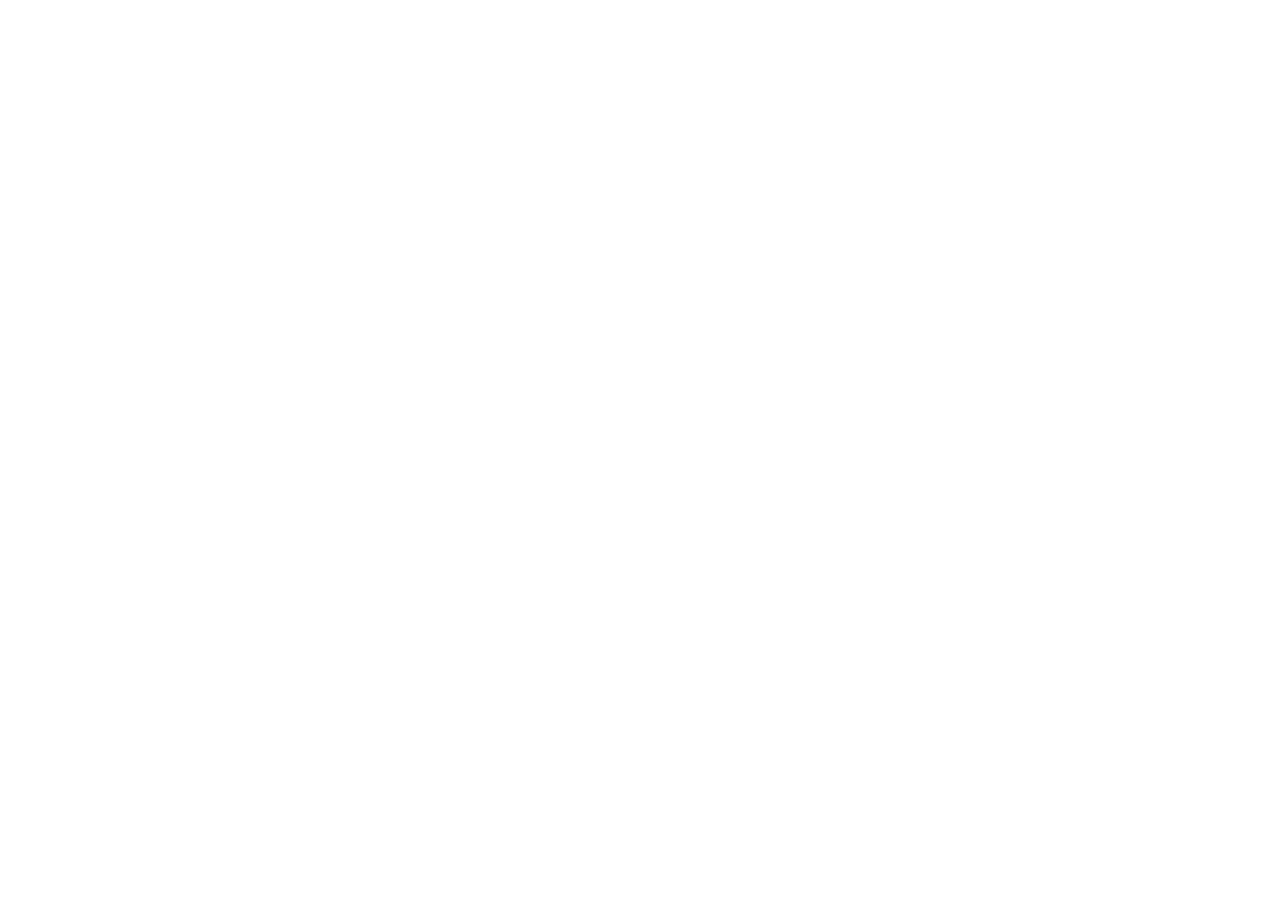
==== index.html @ 5ae6d558 "Initial Commit" ====
<!DOCTYPE html>
<html lang="en">
<head>
    <meta charset="UTF-8">
    <meta name="viewport" content="width=device-width, initial-scale=1.0">
    <link rel="stylesheet" href="https://cdnjs.cloudflare.com/ajax/libs/font-awesome/5.15.1/css/all.min.css"
        integrity="sha512-+4zCK9k+qNFUR5X+cKL9EIR+ZOhtIloNl9GIKS57V1MyNsYpYcUrUeQc9vNfzsWfV28IaLL3i96P9sdNyeRssA=="
        crossorigin="anonymous" />
    <link rel="stylesheet" href="style.css">
    <title>Expanding Cards</title>
    
</head>
<body>
    <div class="container">
        
        <div class="panel active" style="background-image: url(https://images.unsplash.com/photo-1531279550271-23c2a77a765c?ixlib=rb-1.2.1&ixid=MXwxMjA3fDB8MHxwaG90by1wYWdlfHx8fGVufDB8fHw%3D&auto=format&fit=crop&w=2000&q=80);">
        <h3>Explore the World </h3>
        </div>
    

        <div class="panel" style="background-image: url(https://images.unsplash.com/photo-1541591681685-0246308f076b?ixlib=rb-1.2.1&ixid=MXwxMjA3fDB8MHxwaG90by1wYWdlfHx8fGVufDB8fHw%3D&auto=format&fit=crop&w=635&q=80);">
        <h3>Wild Forests</h3>
        </div>

        <div class="panel" style="background-image: url(https://images.unsplash.com/photo-1573767291321-c0af2eaf5266?ixlib=rb-1.2.1&ixid=MXwxMjA3fDB8MHxwaG90by1wYWdlfHx8fGVufDB8fHw%3D&auto=format&fit=crop&w=762&q=80);">
        <h3>Sunny Beach</h3>
        </div>

        <div class="panel" style="background-image: url(https://images.unsplash.com/photo-1512364615838-8088a04a778b?ixlib=rb-1.2.1&ixid=MXwxMjA3fDB8MHxwaG90by1wYWdlfHx8fGVufDB8fHw%3D&auto=format&fit=crop&w=1350&q=80);">
        <h3>City on Winter</h3>
        </div>

        <div class="panel" style="background-image: url(https://images.unsplash.com/photo-1503642551022-c011aafb3c88?ixid=MXwxMjA3fDB8MHxwaG90by1wYWdlfHx8fGVufDB8fHw%3D&ixlib=rb-1.2.1&auto=format&fit=crop&w=1350&q=80);">
        <h3>Mountains - Clouds</h3>
        </div>

    </div>
    <script src="script.js"></script>
</body>
</html>
---- style.css ----
@import url('https://fonts.googleapis.com/css?family=Muli&display=swap');

* {

    box-sizing:border-box;
}

body {

    font-family: 'Muli', sans-serif;
    margin: 0;
    display: flex;
    align-items: center;
    justify-content: center;
    height: 100vh;
    overflow: hidden;
    
}

.container{

    display: flex;
    width: 90vw;
}

.panel{

    background-size: cover;
    background-position: center;
    background-repeat: no-repeat;
    height: 80vh;
    border-radius: 50px;
    color: white;
    cursor: pointer;
    flex: 0.5;
    margin: 10px;
    position: relative;
    transition: flex 0.8s ease-in;
}

.panel h3 {

    font-size: 24px;
    position: absolute;
    bottom: 20px;
    left: 20px;
    margin: 0;
    opacity: 0;
}

.panel.active{

    flex: 5;

}

.panel.active h3{

    opacity: 1;
    transition: opacity 0.3s ease-in 0.5s;
}

@media(max-width: 480px) {

.container {

    width: 100vw;
}

.panel:nth-of-type(4), .panel:nth-of-type(5){

    display: none;
}


}
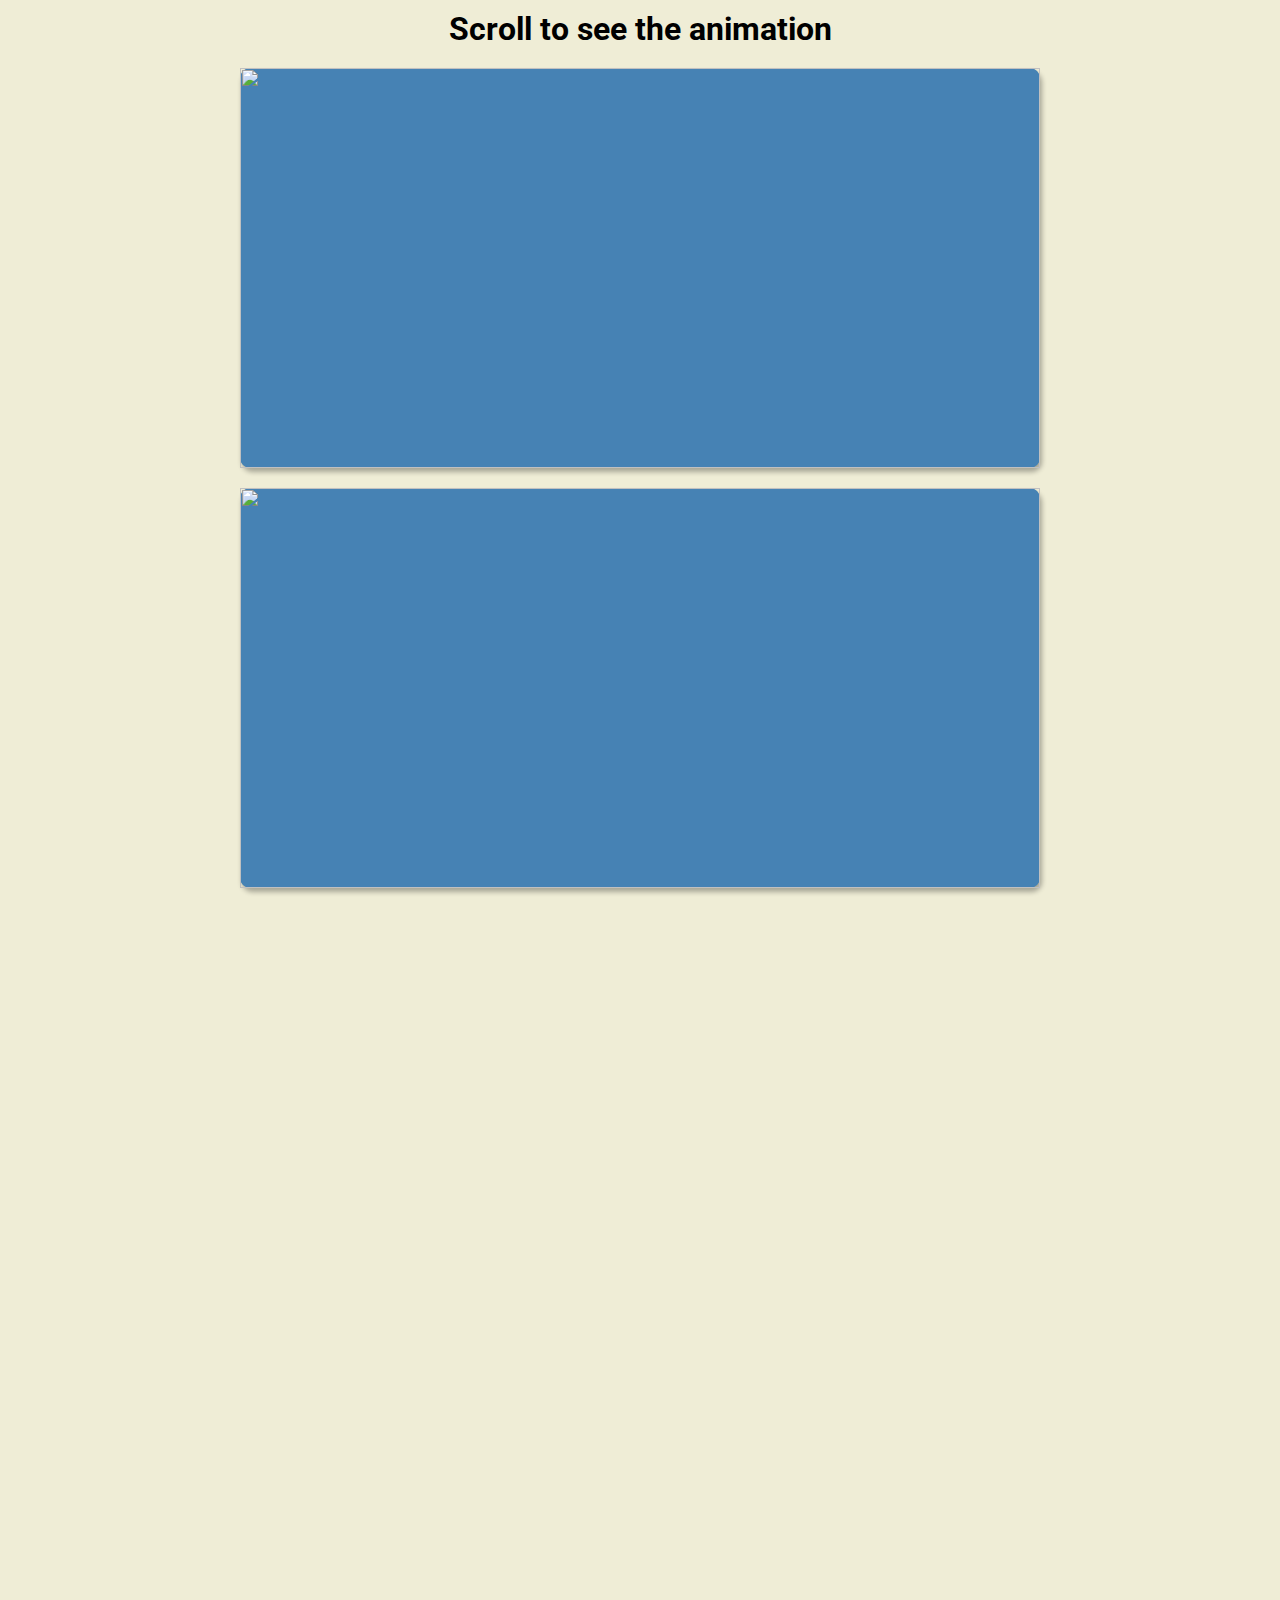
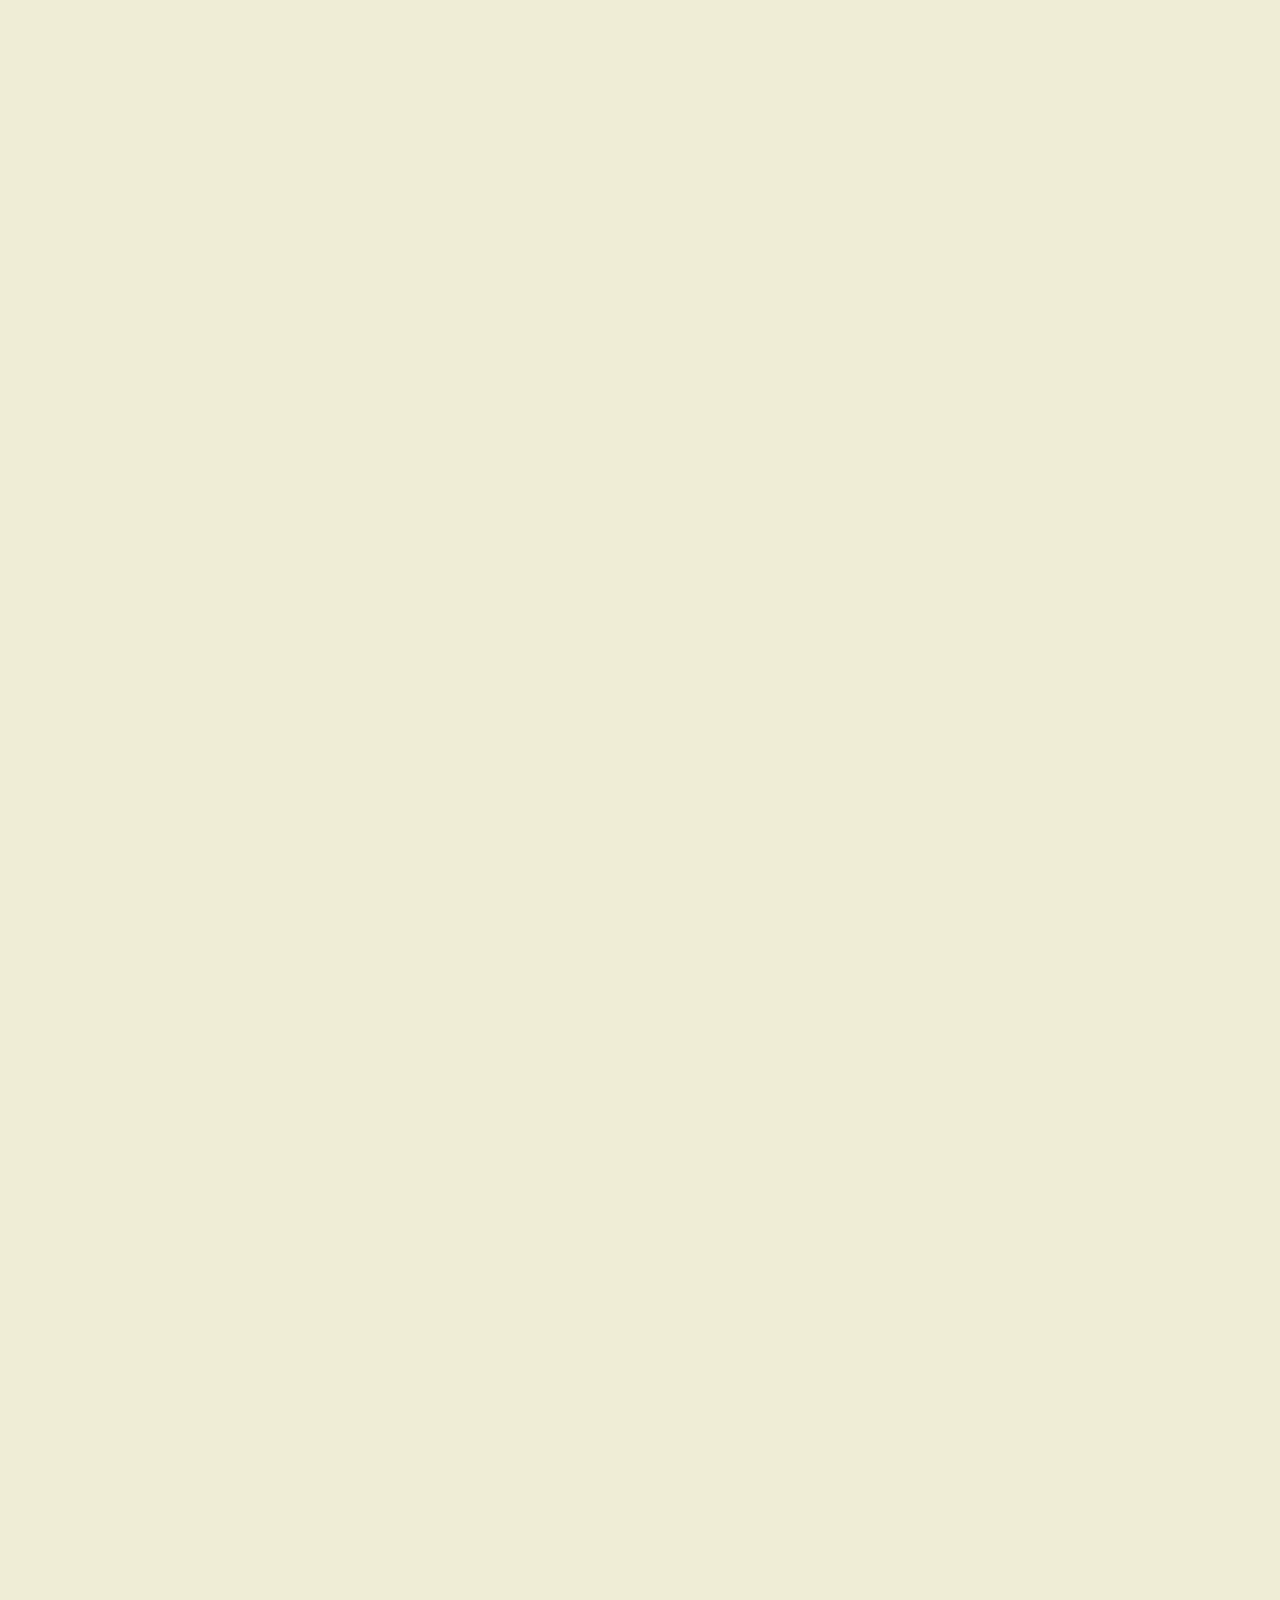
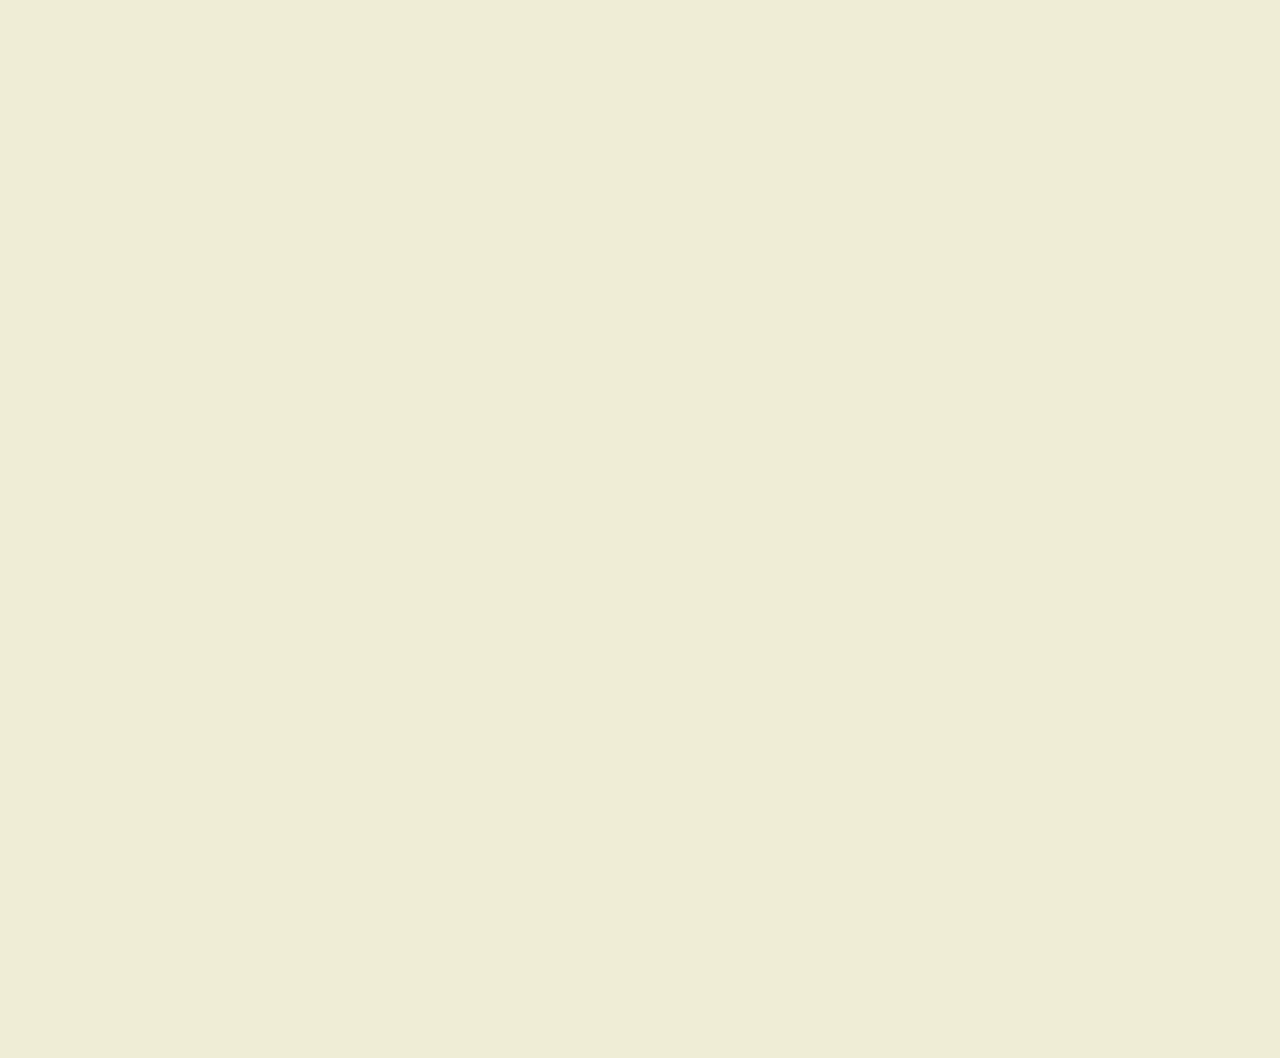
==== commit b3cf1bdc: "Replacing Project" ====
--- a/index.html
+++ b/index.html
@@ -7,34 +7,23 @@
         integrity="sha512-+4zCK9k+qNFUR5X+cKL9EIR+ZOhtIloNl9GIKS57V1MyNsYpYcUrUeQc9vNfzsWfV28IaLL3i96P9sdNyeRssA=="
         crossorigin="anonymous" />
     <link rel="stylesheet" href="style.css">
-    <title>Expanding Cards</title>
-    
+    <title>Scroll Animation</title>
+
 </head>
 <body>
-    <div class="container">
-        
-        <div class="panel active" style="background-image: url(https://images.unsplash.com/photo-1531279550271-23c2a77a765c?ixlib=rb-1.2.1&ixid=MXwxMjA3fDB8MHxwaG90by1wYWdlfHx8fGVufDB8fHw%3D&auto=format&fit=crop&w=2000&q=80);">
-        <h3>Explore the World </h3>
-        </div>
-    
+    <h1>Scroll to see the animation</h1>
+    <div class="box"><img src="/img/spiritedaway/chihiro001.jpg"></div>
+    <div class="box"><img src="/img/spiritedaway/chihiro002.jpg"></div>
+    <div class="box"><img src="/img/spiritedaway/chihiro003.jpg"></div>
+    <div class="box"><img src="/img/spiritedaway/chihiro004.jpg"></div>
+    <div class="box"><img src="/img/spiritedaway/chihiro005.jpg"></div>
+    <div class="box"><img src="/img/spiritedaway/chihiro006.jpg"></div>
+    <div class="box"><img src="/img/spiritedaway/chihiro007.jpg"></div>
+    <div class="box"><img src="/img/spiritedaway/chihiro008.jpg"></div>
+    <div class="box"><img src="/img/spiritedaway/chihiro009.jpg"></div>
+    <div class="box"><img src="/img/spiritedaway/chihiro010.jpg"></div>
+   
 
-        <div class="panel" style="background-image: url(https://images.unsplash.com/photo-1541591681685-0246308f076b?ixlib=rb-1.2.1&ixid=MXwxMjA3fDB8MHxwaG90by1wYWdlfHx8fGVufDB8fHw%3D&auto=format&fit=crop&w=635&q=80);">
-        <h3>Wild Forests</h3>
-        </div>
-
-        <div class="panel" style="background-image: url(https://images.unsplash.com/photo-1573767291321-c0af2eaf5266?ixlib=rb-1.2.1&ixid=MXwxMjA3fDB8MHxwaG90by1wYWdlfHx8fGVufDB8fHw%3D&auto=format&fit=crop&w=762&q=80);">
-        <h3>Sunny Beach</h3>
-        </div>
-
-        <div class="panel" style="background-image: url(https://images.unsplash.com/photo-1512364615838-8088a04a778b?ixlib=rb-1.2.1&ixid=MXwxMjA3fDB8MHxwaG90by1wYWdlfHx8fGVufDB8fHw%3D&auto=format&fit=crop&w=1350&q=80);">
-        <h3>City on Winter</h3>
-        </div>
-
-        <div class="panel" style="background-image: url(https://images.unsplash.com/photo-1503642551022-c011aafb3c88?ixid=MXwxMjA3fDB8MHxwaG90by1wYWdlfHx8fGVufDB8fHw%3D&ixlib=rb-1.2.1&auto=format&fit=crop&w=1350&q=80);">
-        <h3>Mountains - Clouds</h3>
-        </div>
-
-    </div>
     <script src="script.js"></script>
 </body>
 </html>--- a/style.css
+++ b/style.css
@@ -1,4 +1,4 @@
-@import url('https://fonts.googleapis.com/css?family=Muli&display=swap');
+@import url('https://fonts.googleapis.com/css2?family=Roboto:wght@700&display=swap');
 
 * {
 
@@ -7,70 +7,58 @@
 
 body {
 
-    font-family: 'Muli', sans-serif;
+    background-color: #efedd6;
+    font-family: 'Roboto', sans-serif;
     margin: 0;
+    display: flex;
+    flex-direction: column;
+    align-items: center;
+    justify-content: center;
+    overflow-x: hidden;
+    
+}
+
+h1 {
+    margin: 10px;
+}
+
+.box {
+
+    background-color: steelblue;
+    color: #fff;
     display: flex;
     align-items: center;
     justify-content: center;
-    height: 100vh;
-    overflow: hidden;
+    width: 800px;
+    height: 400px;
+    margin: 10px; 
+    border-radius: 10px;
+    box-shadow: 2px 4px 5px rgba(0,0,0,0.3);
+    transform: translateX(400%);
+    transition: transform 0.6s ease; 
     
 }
 
-.container{
+.box:nth-of-type(even) {
 
-    display: flex;
-    width: 90vw;
-}
-
-.panel{
-
-    background-size: cover;
-    background-position: center;
-    background-repeat: no-repeat;
-    height: 80vh;
-    border-radius: 50px;
-    color: white;
-    cursor: pointer;
-    flex: 0.5;
-    margin: 10px;
-    position: relative;
-    transition: flex 0.8s ease-in;
-}
-
-.panel h3 {
-
-    font-size: 24px;
-    position: absolute;
-    bottom: 20px;
-    left: 20px;
-    margin: 0;
-    opacity: 0;
-}
-
-.panel.active{
-
-    flex: 5;
+    transform: translateX(-400%)
 
 }
 
-.panel.active h3{
+.box.show{
 
-    opacity: 1;
-    transition: opacity 0.3s ease-in 0.5s;
+    transform:translateX(0);
 }
 
-@media(max-width: 480px) {
+.box h2{
 
-.container {
-
-    width: 100vw;
+    font-size: 45px;
 }
 
-.panel:nth-of-type(4), .panel:nth-of-type(5){
-
-    display: none;
-}
-
-
+img {
+    height: 100%;
+    width: 100%;
+    display: block;
+    margin: auto;
+    
 }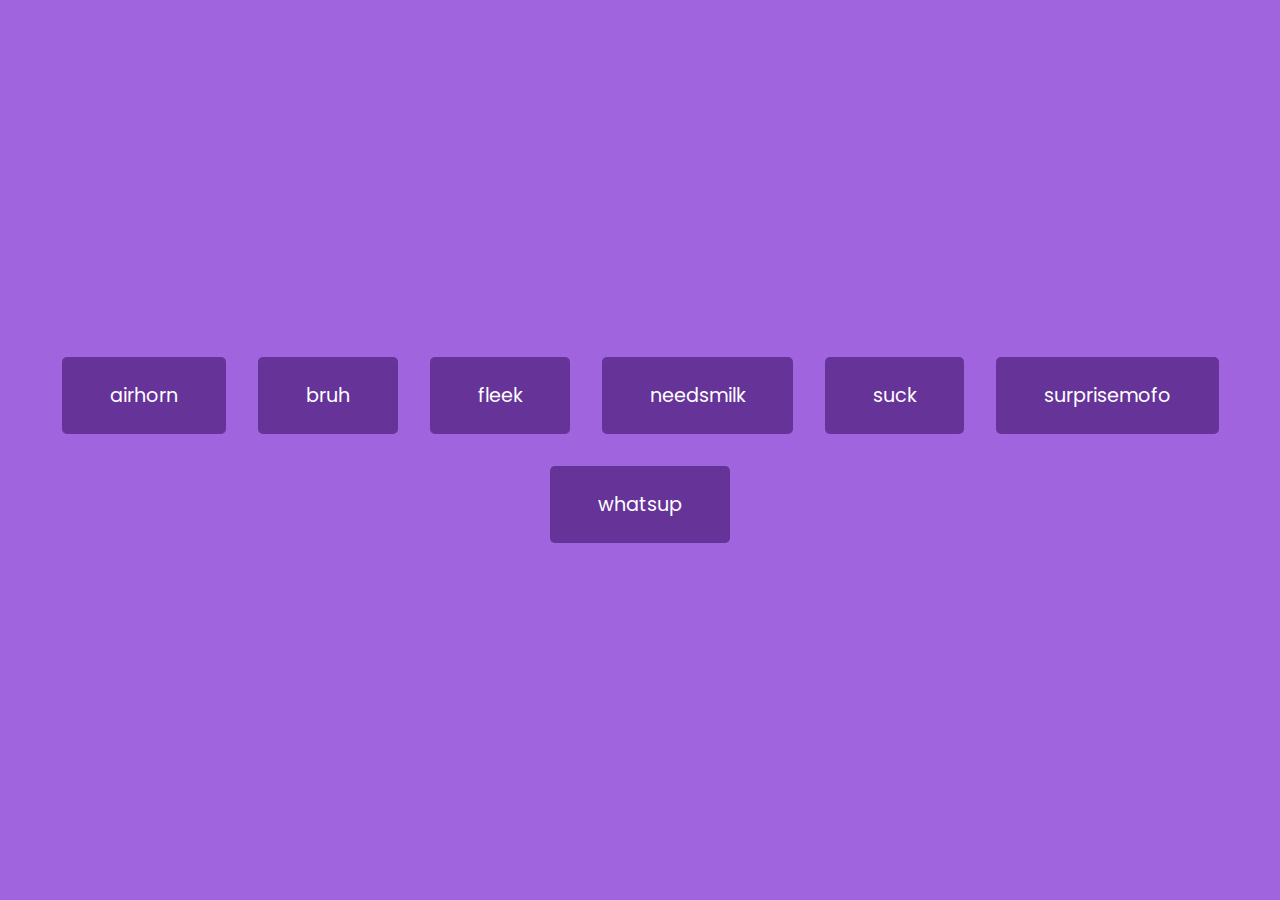
==== commit f43e88e7: "Change to Sound Board project" ====
--- a/index.html
+++ b/index.html
@@ -7,22 +7,19 @@
         integrity="sha512-+4zCK9k+qNFUR5X+cKL9EIR+ZOhtIloNl9GIKS57V1MyNsYpYcUrUeQc9vNfzsWfV28IaLL3i96P9sdNyeRssA=="
         crossorigin="anonymous" />
     <link rel="stylesheet" href="style.css">
-    <title>Scroll Animation</title>
-
+    <title>Sound Board</title>
+    
 </head>
 <body>
-    <h1>Scroll to see the animation</h1>
-    <div class="box"><img src="/img/spiritedaway/chihiro001.jpg"></div>
-    <div class="box"><img src="/img/spiritedaway/chihiro002.jpg"></div>
-    <div class="box"><img src="/img/spiritedaway/chihiro003.jpg"></div>
-    <div class="box"><img src="/img/spiritedaway/chihiro004.jpg"></div>
-    <div class="box"><img src="/img/spiritedaway/chihiro005.jpg"></div>
-    <div class="box"><img src="/img/spiritedaway/chihiro006.jpg"></div>
-    <div class="box"><img src="/img/spiritedaway/chihiro007.jpg"></div>
-    <div class="box"><img src="/img/spiritedaway/chihiro008.jpg"></div>
-    <div class="box"><img src="/img/spiritedaway/chihiro009.jpg"></div>
-    <div class="box"><img src="/img/spiritedaway/chihiro010.jpg"></div>
-   
+    <audio id="airhorn" src="airhorn.mp3"></audio>
+    <audio id="bruh" src="bruh.mp3"></audio>
+    <audio id="fleek" src="fleek.mp3"></audio>
+    <audio id="needsmilk" src="needsmilk.mp3"></audio>
+    <audio id="suck" src="suck.mp3"></audio>
+    <audio id="surprisemofo" src="surprisemofo.mp3"></audio>
+    <audio id="whatsup" src="whatsup.mp3"></audio>
+
+    <div id="buttons"></div>
 
     <script src="script.js"></script>
 </body>
--- a/style.css
+++ b/style.css
@@ -1,4 +1,4 @@
-@import url('https://fonts.googleapis.com/css2?family=Roboto:wght@700&display=swap');
+@import url('https://fonts.googleapis.com/css2?family=Poppins:wght@200;400&display=swap');
 
 * {
 
@@ -6,59 +6,41 @@
 }
 
 body {
-
-    background-color: #efedd6;
-    font-family: 'Roboto', sans-serif;
+    background-color: rgb(161,100,223);
+    font-family: 'Poppins', sans-serif;
     margin: 0;
     display: flex;
-    flex-direction: column;
+    flex-wrap: wrap;
     align-items: center;
     justify-content: center;
-    overflow-x: hidden;
+    text-align: center;
+    height: 100vh;
+    overflow: hidden;
     
 }
 
-h1 {
-    margin: 10px;
+.btn {
+
+    background-color: rebeccapurple;
+    border-radius: 5px;
+    border: none;
+    color: #fff;
+    margin: 1rem;
+    padding: 1.5rem 3rem;
+    font-size: 1.2rem;
+    font-family: inherit;
 }
 
-.box {
-
-    background-color: steelblue;
-    color: #fff;
-    display: flex;
-    align-items: center;
-    justify-content: center;
-    width: 800px;
-    height: 400px;
-    margin: 10px; 
-    border-radius: 10px;
-    box-shadow: 2px 4px 5px rgba(0,0,0,0.3);
-    transform: translateX(400%);
-    transition: transform 0.6s ease; 
+.btn:focus {
+    outline: none;
+    cursor: pointer;
+    transform: scale(.95);
     
 }
 
-.box:nth-of-type(even) {
 
-    transform: translateX(-400%)
 
+.btn:hover {
+    opacity: 0.9;
 }
 
-.box.show{
-
-    transform:translateX(0);
-}
-
-.box h2{
-
-    font-size: 45px;
-}
-
-img {
-    height: 100%;
-    width: 100%;
-    display: block;
-    margin: auto;
-    
-}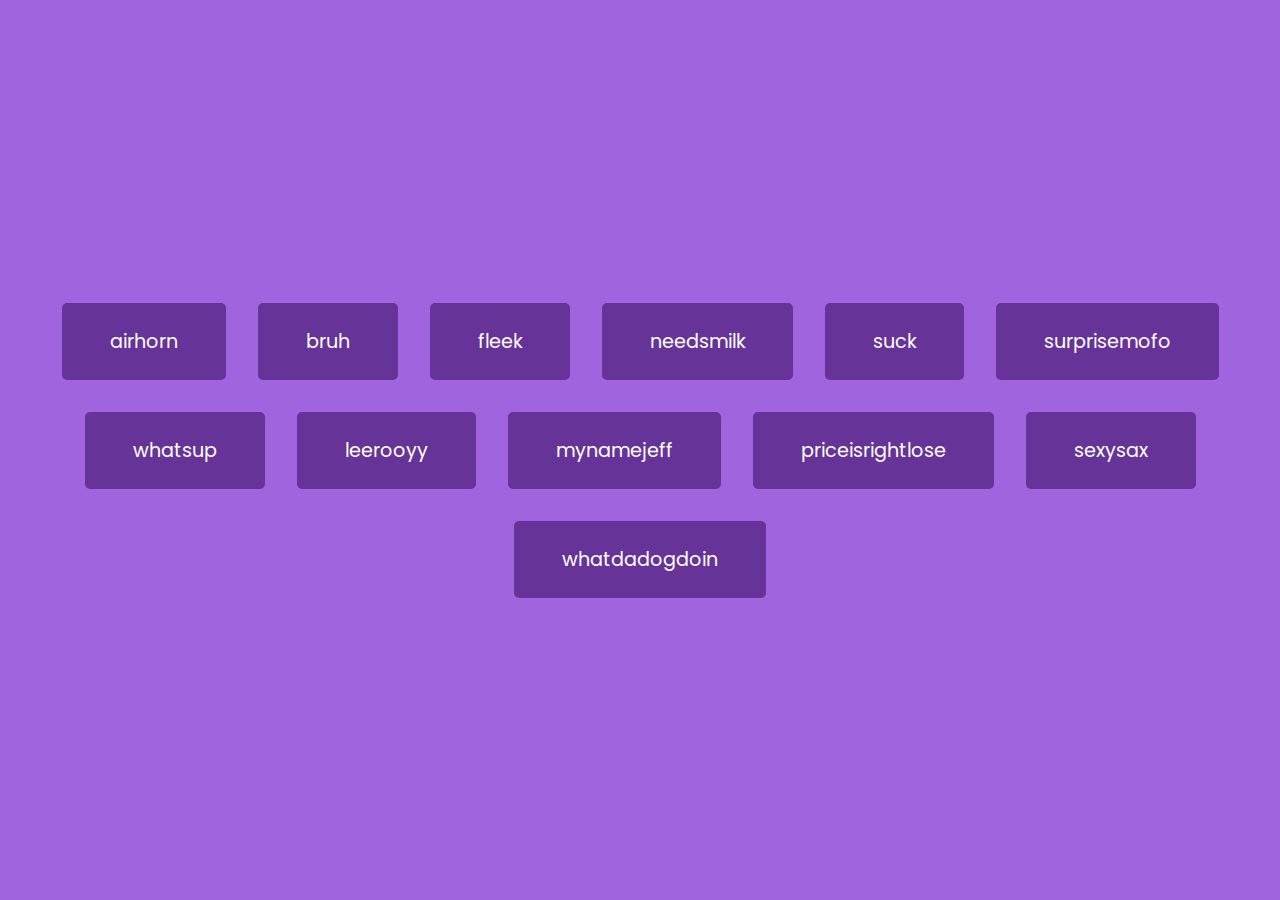
==== commit ec0ce71f: "Update index.html" ====
--- a/index.html
+++ b/index.html
@@ -18,6 +18,11 @@
     <audio id="suck" src="suck.mp3"></audio>
     <audio id="surprisemofo" src="surprisemofo.mp3"></audio>
     <audio id="whatsup" src="whatsup.mp3"></audio>
+    <audio id="leerooyy" src="leerooyy.mp3"></audio>
+    <audio id="mynamejeff" src="mynamejeff.mp3"></audio>
+    <audio id="priceisrightlose" src="priceisrightlose.mp3"></audio>
+    <audio id="sexysax" src="sexysax.mp3"></audio>
+    <audio id="whatdadogdoin" src="whatdadogdoin.mp3"></audio>
 
     <div id="buttons"></div>
 
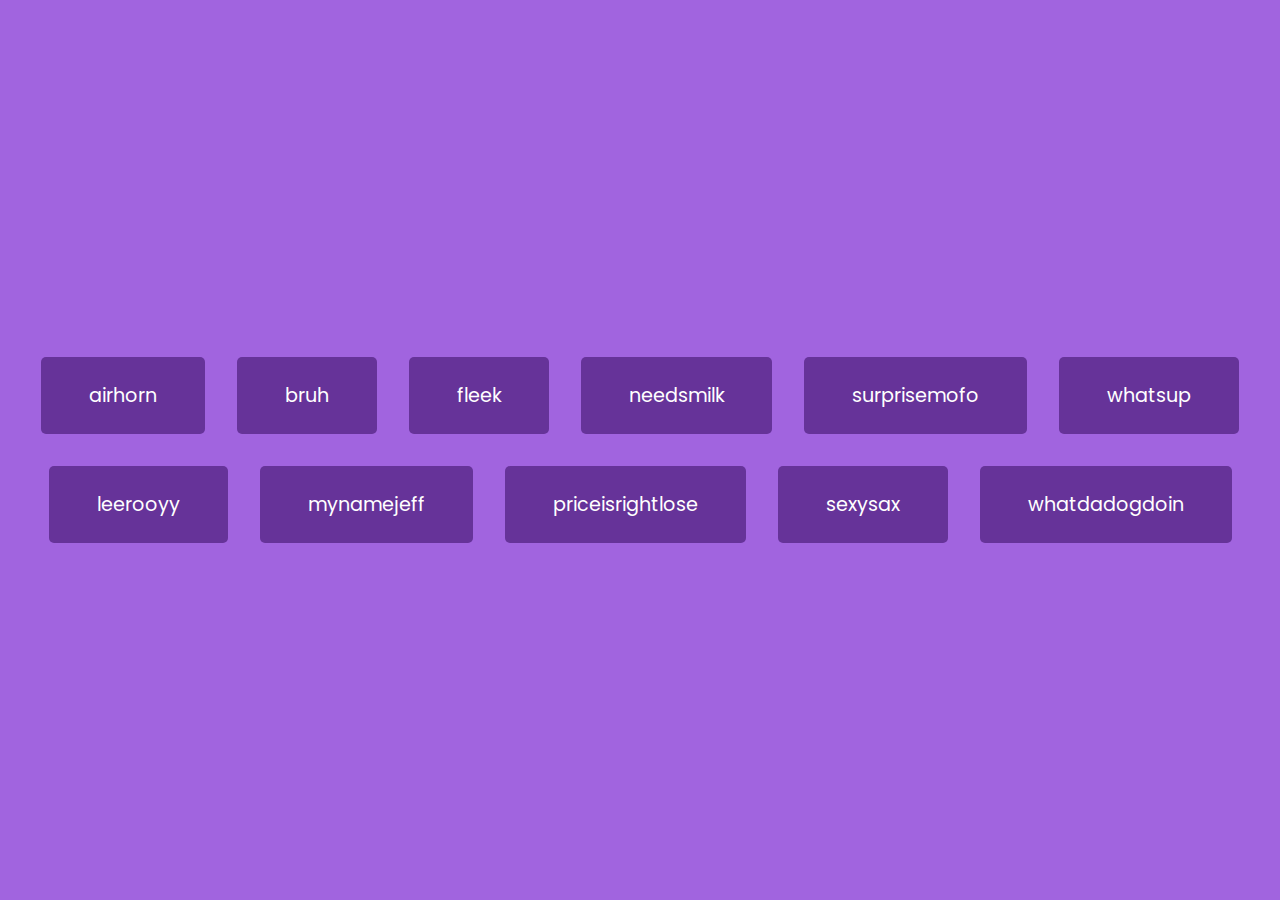
==== commit 97dbe78c: "Remove a sound" ====
--- a/index.html
+++ b/index.html
@@ -15,7 +15,6 @@
     <audio id="bruh" src="bruh.mp3"></audio>
     <audio id="fleek" src="fleek.mp3"></audio>
     <audio id="needsmilk" src="needsmilk.mp3"></audio>
-    <audio id="suck" src="suck.mp3"></audio>
     <audio id="surprisemofo" src="surprisemofo.mp3"></audio>
     <audio id="whatsup" src="whatsup.mp3"></audio>
     <audio id="leerooyy" src="leerooyy.mp3"></audio>
